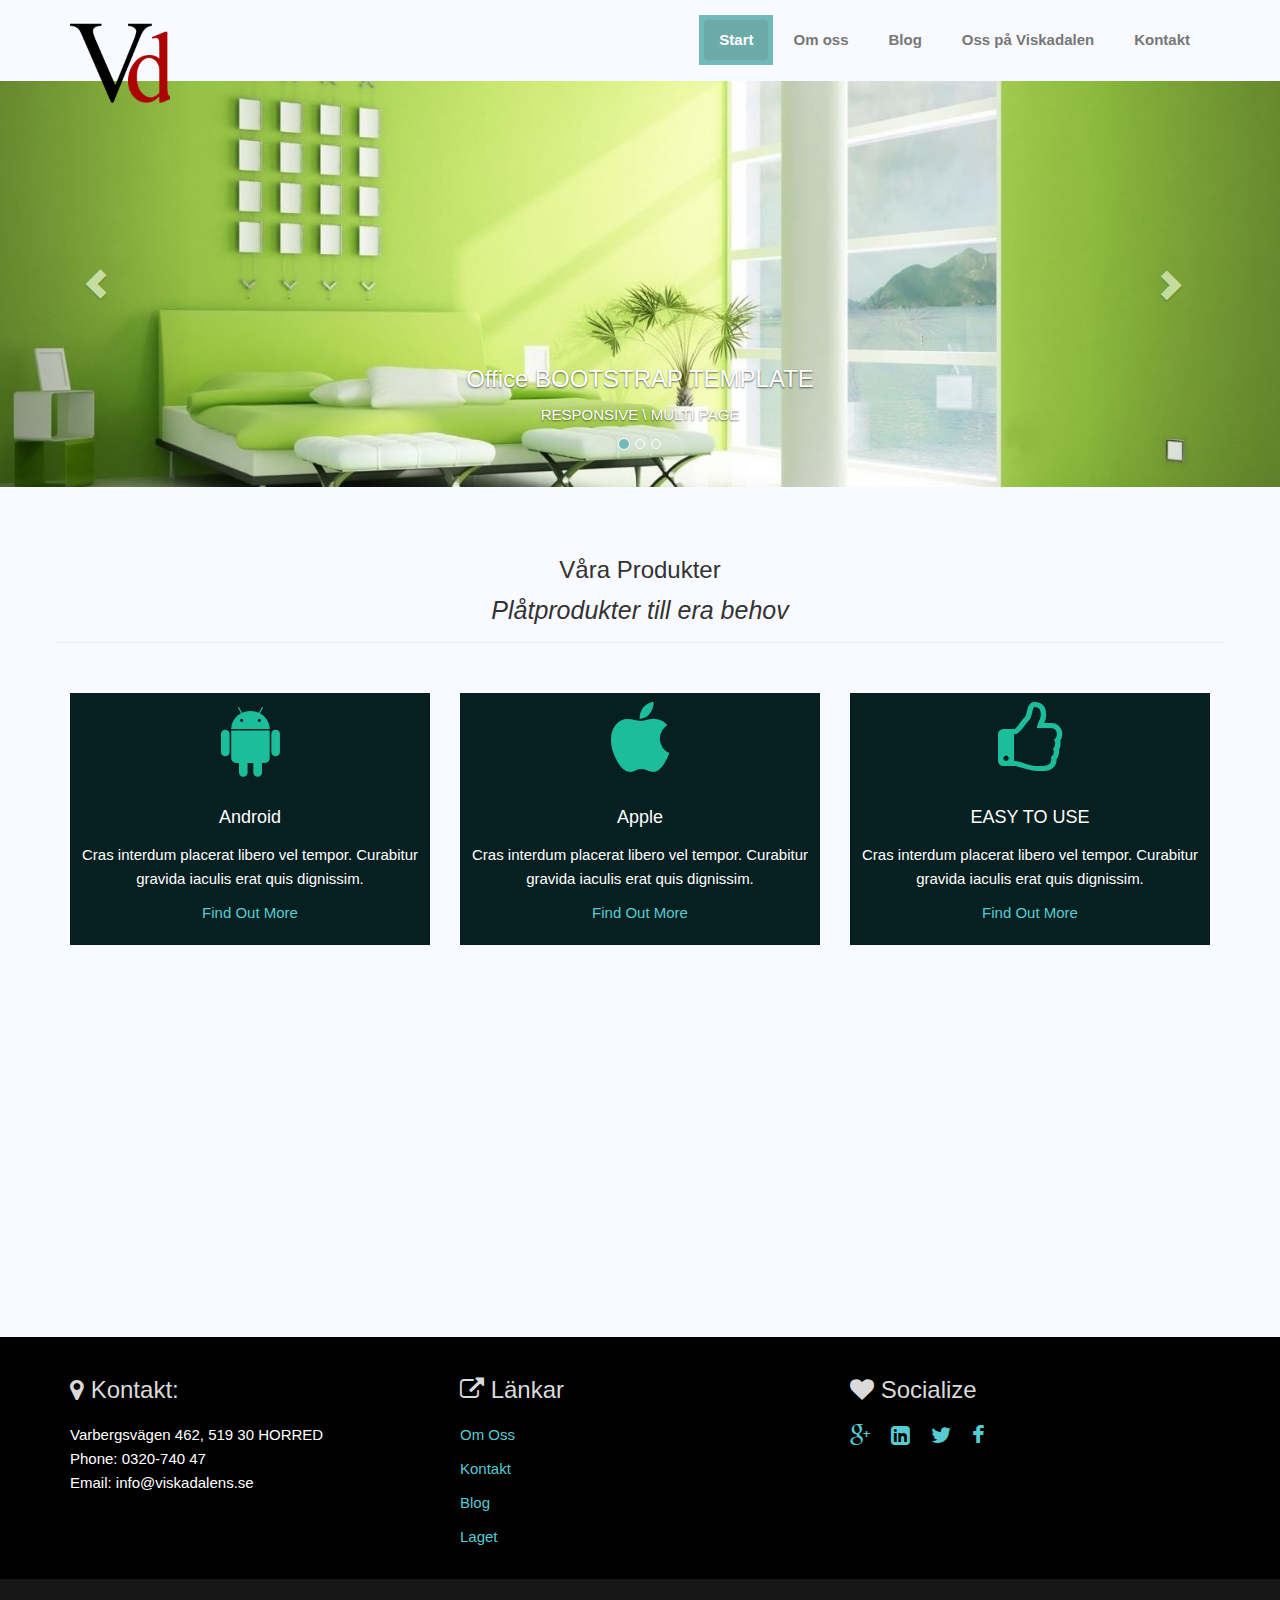
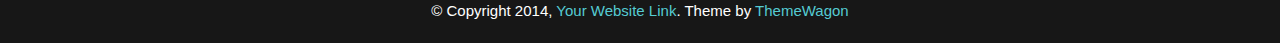
==== index.html @ 2bd148b7 "Slider jpg>png" ====
<!doctype html>
<html lang="en">
    <head>

        <!-- meta data & title -->
        <meta charset="utf-8">
        <title>Office</title>
        <meta name="viewport" content="width=device-width, initial-scale=1.0">
        <meta name="description" content="">
        <meta name="author" content="">

        <!-- Favicon and touch icons -->
        <link rel="shortcut icon" href="assets/ico/favicon.ico">
        <link rel="apple-touch-icon-precomposed" sizes="144x144" href="assets/ico/apple-touch-icon-144-precomposed.png">
        <link rel="apple-touch-icon-precomposed" sizes="114x114" href="assets/ico/apple-touch-icon-114-precomposed.png">
        <link rel="apple-touch-icon-precomposed" sizes="72x72" href="assets/ico/apple-touch-icon-72-precomposed.png">
        <link rel="apple-touch-icon-precomposed" href="assets/ico/apple-touch-icon-57-precomposed.png">

        <!-- CSS -->
        <link rel="stylesheet" href="http://fonts.googleapis.com/css?family=Open+Sans:400,300">
        <link href='http://fonts.googleapis.com/css?family=PT+Sans' rel='stylesheet' type='text/css'>
        <link href="http://fonts.googleapis.com/css?family=Raleway" rel="stylesheet" type="text/css">
        <link rel="stylesheet" href="assets/bootstrap/css/bootstrap.css">
        <link rel="stylesheet" href="assets/css/font-awesome.min.css">
        <link rel="stylesheet" href="assets/css/animate.min.css">
        <link rel="stylesheet" href="assets/css/style.css">
        
    </head>
  <body>

    <!-- Header -->
        
    <nav id="navbar-section" class="navbar navbar-default navbar-static-top navbar-sticky" role="navigation">
        <div class="container">
        
            <div class="navbar-header">
                <button type="button" class="navbar-toggle" data-toggle="collapse" data-target=".navbar-responsive-collapse">
                    <span class="sr-only">Toggle navigation</span>
                    <span class="icon-bar"></span>
                    <span class="icon-bar"></span>
                    <span class="icon-bar"></span>
                </button>

                <a class="navbar-brand wow fadeInDownBig" href="index.html"><img class="office-logo" src="assets/img/slider/Vd.png" width="150" alt="Office"></a>      
            </div>
        
            <div id="navbar-spy" class="collapse navbar-collapse navbar-responsive-collapse">
                <ul class="nav navbar-nav pull-right">
                    <li class="active">
                        <a href="index.html">Start</a>
                    </li>
                    <li>
                        <a href="about.html">Om oss</a>
                    </li>
                    <li>
                        <a href="blog.html">Blog</a>
                    </li>
                    <li>
                        <a href="team.html">Oss på Viskadalen</a>
                    </li>
                    <li>
                        <a href="contact.html"><span>Kontakt</span></a>
                    </li>
                </ul>         
            </div>
        </div>
    </nav>

    <!-- End Header -->


    <!-- Begin #carousel-section -->
    <section id="carousel-section" class="section-global-wrapper"> 
        <div class="container-fluid-kamn">
            <div class="row">
                <div id="carousel-1" class="carousel slide" data-ride="carousel">

                    <!-- Indicators -->
                    <ol class="carousel-indicators visible-lg">
                        <li data-target="#carousel-1" data-slide-to="0" class="active"></li>
                        <li data-target="#carousel-1" data-slide-to="1"></li>
                        <li data-target="#carousel-1" data-slide-to="2"></li>
                    </ol>
        
                    <!-- Wrapper for slides -->
                    <div class="carousel-inner" role="listbox">
                        <!-- Begin Slide 1 -->
                        <div class="item active">
                            <img src="assets/img/slider/slide5.jpg" height="400" alt="Image of first carousel">
                            <div class="carousel-caption">
                                <h3 class="carousel-title hidden-xs">Office BOOTSTRAP TEMPLATE</h3>
                                <p class="carousel-body">RESPONSIVE \ MULTI PAGE</p>
                            </div>
                        </div>
                        <!-- End Slide 1 -->

                        <!-- Begin Slide 2 -->
                        <div class="item">
                            <img src="assets/img/slider/slide10.png" height="400" alt="Image of second carousel">
                            <div class="carousel-caption">
                                <h3 class="carousel-title hidden-xs">EASY TO CUSTOMIZE</h3>
                                <p class="carousel-body">BEAUTIFUL \ CLEAN \ MINIMAL</p>
                            </div>
                        </div>
                        <!-- End Slide 2 -->

                        <!-- Begin Slide 3 -->
                        <div class="item">
                            <img src="assets/img/slider/slide2.jpg" height="400" alt="Image of third carousel">
                            <div class="carousel-caption">
                                <h3 class="carousel-title hidden-xs">MULTI-PURPOSE TEMPLATE</h3>
                                <p class="carousel-body">PORTFOLIO \ CORPORATE \ CREATIVE</p>
                            </div>
                        </div>
                        <!-- End Slide 3 -->
                    </div>
        
                    <!-- Controls -->
                    <a class="left carousel-control" href="#carousel-1" data-slide="prev">
                        <span class="glyphicon glyphicon-chevron-left"></span>
                    </a>
                    <a class="right carousel-control" href="#carousel-1" data-slide="next">
                        <span class="glyphicon glyphicon-chevron-right"></span>
                    </a>
                </div>
            </div>
        </div>
    </section>
    <!-- End #carousel-section -->


    <!-- Begin #services-section -->
    <section id="services" class="services-section section-global-wrapper">
        <div class="container">
            <div class="row">
                <div class="services-header">
                    <h3 class="services-header-title">Våra Produkter</h3>
                    <p class="services-header-body"><em> Plåtprodukter till era behov </em>  </p><hr>
                </div>
            </div>
      
            <!-- Begin Services Row 1 -->
            <div class="row services-row services-row-head services-row-1">
                <div class="col-lg-4 col-md-4 col-sm-4 col-xs-12">
                    <div class="services-group wow animated fadeInLeft" data-wow-offset="40">
                        <p class="services-icon"><span class="fa fa-android fa-5x"></span></p>
                        <h4 class="services-title">Android</h4>
                        <p class="services-body">Cras interdum placerat libero vel tempor. Curabitur gravida iaculis erat quis dignissim.</p>
                        <p class="services-more"><a href="#">Find Out More</a></p>
                    </div>
                </div>
        
                <div class="col-lg-4 col-md-4 col-sm-4 col-xs-12">
                    <div class="services-group wow animated zoomIn" data-wow-offset="40">
                        <p class="services-icon"><i class="fa fa-apple fa-5x"></i></p>
                        <h4 class="services-title">Apple</h4>
                        <p class="services-body">Cras interdum placerat libero vel tempor. Curabitur gravida iaculis erat quis dignissim.</p>
                        <p class="services-more"><a href="#">Find Out More</a></p>
                    </div>
                </div>
        
                <div class="col-lg-4 col-md-4 col-sm-4 col-xs-12">
                    <div class="services-group wow animated fadeInRight" data-wow-offset="40">
                        <p class="services-icon"><i class="fa fa-thumbs-o-up fa-5x"></i></p>
                        <h4 class="services-title">EASY TO USE</h4>
                        <p class="services-body">Cras interdum placerat libero vel tempor. Curabitur gravida iaculis erat quis dignissim.</p>
                        <p class="services-more"><a href="#">Find Out More</a></p>
                    </div>        
                </div>
            </div>
            <!-- End Serivces Row 1 -->
      
            <!-- Begin Services Row 2 -->
            <div class="row services-row services-row-tail services-row-2">
                <div class="col-lg-4 col-md-4 col-sm-4 col-xs-12">
                    <div class="services-group wow animated fadeInLeft" data-wow-offset="40">
                        <p class="services-icon"><span class="fa fa-windows fa-5x"></span></p>
                        <h4 class="services-title">Windows</h4>
                        <p class="services-body">Cras interdum placerat libero vel tempor. Curabitur gravida iaculis erat quis dignissim.</p>
                        <p class="services-more"><a href="#">Find Out More</a></p>
                    </div>
                </div>
        
                <div class="col-lg-4 col-md-4 col-sm-4 col-xs-12">
                    <div class="services-group wow animated zoomIn" data-wow-offset="40">
                        <p class="services-icon"><i class="fa fa-eye fa-5x"></i></p>
                        <h4 class="services-title">RETINA READY</h4>
                        <p class="services-body">Cras interdum placerat libero vel tempor. Curabitur gravida iaculis erat quis dignissim.</p>
                        <p class="services-more"><a href="#">Find Out More</a></p>
                    </div>
                </div>
        
                <div class="col-lg-4 col-md-4 col-sm-4 col-xs-12">
                    <div class="services-group wow animated fadeInRight" data-wow-offset="40">
                        <p class="services-icon"><i class="fa fa-cube fa-5x"></i></p>
                        <h4 class="services-title">Cubic</h4>
                        <p class="services-body">Cras interdum placerat libero vel tempor. Curabitur gravida iaculis erat quis dignissim.</p>
                        <p class="services-more"><a href="#">Find Out More</a></p>
                    </div>
                </div>
            </div>
            <!-- End Serivces Row 2 -->
    
        </div>      
    </section>
    <!-- End #services-section -->


    <!-- Footer -->
    <footer> 
        <div class="container">
            <div class="row">
                <div class="col-md-4">
                    <h3><i class="fa fa-map-marker"></i> Kontakt:</h3>
                    <p class="footer-contact">
                        Varbergsvägen 462, 519 30 HORRED<br>
                        Phone: 0320-740 47<br>
                        Email: info@viskadalens.se<br>
                    </p>
                </div>
                <div class="col-md-4">
                    <h3><i class="fa fa-external-link"></i> Länkar</h3>
                    <p> <a href="about.html"> Om Oss</a></p>
                    <p> <a href="contact.html"> Kontakt</a></p>
                    <p> <a href="blog.html"> Blog</a></p>
                    <p> <a href="team.html"> Laget</a></p> 
                </div>
              <div class="col-md-4">
                <h3><i class="fa fa-heart"></i> Socialize</h3>
                <div id="social-icons">
                    <a href="#" class="btn-group google-plus">
                        <i class="fa fa-google-plus"></i>
                    </a>
                      <a href="#" class="btn-group linkedin">
                        <i class="fa fa-linkedin-square"></i>
                    </a>
                      <a href="#" class="btn-group twitter">
                        <i class="fa fa-twitter"></i>
                    </a>
                      <a href="https://www.facebook.com/Viskadalensproduktion/" class="btn-group facebook">
                        <i class="fa fa-facebook"></i>
                    </a>
                </div>
              </div>    
        </div>
      </div>
    </footer>

    
    <div class="copyright text center">
        <p>&copy; Copyright 2014, <a href="#">Your Website Link</a>. Theme by <a href="https://themewagon.com/" target="_blank">ThemeWagon</a></p>
    </div>

    
    <script type="text/javascript" src="js/jquery-1.10.2.min.js"></script>
    <script src="assets/bootstrap/js/bootstrap.min.js"></script>
    <script src="js/wow.min.js"></script>
    <script>
      new WOW().init();
    </script>
  </body>
</html>
---- assets/css/style.css ----
/*
Theme Name:Office
Theme URI:http://ThemeWagon.com/
Author:ThemeWagon
Author URI:http://ThemeWagon.com/
Description:Creative is a single page html template based on bootstrap 3
Version:1.0.0
License:GNU General Public License v2 or later
License URI:http://www.gnu.org/licenses/gpl-2.0.html
*/

 /*
* ==========================================================================
* Global
* ==========================================================================
*/
.btn-primary{
  margin-left: 20px;
}
.blog-title{
  color: #385A30;
  font-family: "Lato";
  font-variant: small-caps;
}

 .main-content{
    margin-top: 20px;
    padding-bottom: 50px;
    text-align: left;
}

.section-global-wrapper {
  position: relative;
}
.section-global-wrapper:before,
.section-global-wrapper:after {
  content: " ";
  display: table;
}
.section-global-wrapper:after {
  clear: both;
}
.container-fluid-kamn {
  margin-right: auto;
  margin-left: auto;
  padding-left: 15px;
  padding-right: 15px;
}
.container-kamn {
  margin-right: auto;
  margin-left: auto;
}


@media (min-width: 1068px) and (max-width: 1400px) { 
 .post-sidebar{
    margin-top: 15px;
    border:1px solid #DDD;
    padding: 5px;
  }
 
}
@media (min-width: 750px) and (max-width: 1060px) { 
 .post-sidebar{
    width:204px;
    margin-top: 15px;
    border:1px solid #DDD;
    padding: 5px;
    float: right;

 }
}
.tales {
  width: 100%;
}
.blog-post{
 margin-bottom: 30px;   
}
.blog-image{
    margin-bottom: 20px;
}
.carousel-inner{
  width:100%;
  max-height: 500px !important;
}
.post-sidebar{
    margin-top: 15px;
    border:1px solid #DDD;
    padding: 5px;
  

 }
.form-group{
    
    padding:20px;
}
ul li{
    list-style: none;
}
h3.col-xs-12{
    margin-top: -20px;

}
.content-space{
    margin-top: 40px;
}
.center{
    text-align: center;
}
.block-author{
    color: #D7002E;
}

.btn-info{
float: right;
}


.icon-space{
    display: inline-block;
    padding:10px;
}
.current span{
    color:#55CBD2;

}


.title-text{
  font-family: 'Raleway', sans-serif;  
  letter-spacing: .2px;
  font-size: 40px;
}
.img-pad{
    padding-right: 23px;
}
.main-content{
    margin-top: 80px;
}



.white-text{
    font-style: italic;
    color: white;
}

body {
    font-size: 15px;
    line-height: 24px;
    background:#F8FAFF;
   
}

a {
    color: #55CBD2;
    text-decoration: none;
    -o-transition: all .3s;
    -moz-transition: all .3s;
    -webkit-transition: all .3s;
    -ms-transition: all .3s;
}

a:hover { color: #888; text-decoration: none; }

strong { font-weight: bold; }

address {
    margin-top: 28px;
    }


@media (min-width: 50px) and (max-width: 988px) { 
 
 address {
    margin-top: 28px;
    margin-left: 21px;
    }
 
}
@media (min-width: 988px) and (max-width: 1200px) { 
 
 address {
    margin-top: 28px;
    margin-left: -58px;
    }
 
}
/*
* ==========================================================================
* Nav Pills
* ==========================================================================
*/
.nav-pills > li.selected > a,
.nav-pills > li.selected > a:hover,
.nav-pills > li.selected > a:focus {
  color: #ffffff;
  background-color: #1bbd9b;
}
/*
* ==========================================================================
* Pills Centered
* ==========================================================================
*/
.nav-pills-centered > .nav-pills {
  text-align: center;
}
.nav-pills-centered > .nav-pills > li {
  float: none;
  display: inline;
}
.nav-pills-centered > .nav-pills > li > a,
.nav-pills-centered > .nav-pills > li > span {
  display: inline-block;
  padding: 5px 14px;
}
.nav-pills-centered > .nav-pills > li > a.active,
.nav-pills-centered > .nav-pills > li > span.active,
.nav-pills-centered > .nav-pills > li > a.selected,
.nav-pills-centered > .nav-pills > li > span.selected {
  color: #ffffff;
  background-color: #1bbd9b;
}
/*
* ==========================================================================
* Navbar
* ==========================================================================
*/
.active{
  background:#74B9B9 !important;
  color: white;
}
.navbar {
  font-weight: bold;
  padding-top: 15px;
  padding-bottom: 15px;
  margin-bottom: 0;
}
/*
* ==========================================================================
* Navbar Nav Links
* ==========================================================================
*/
.navbar-nav > li > a {
  padding: 10px 15px;
  margin: 5px 5px;
  border-radius: 4px;
}
/*
* ==========================================================================
* Brand / Project Name
* ==========================================================================
*/
.navbar-brand {  
  z-index: 9999px;
  font-family: 'Lato', Arial, Helvetica, sans-serif;
  font-size: 28px;
  font-weight: 700;
  letter-spacing: 2px;
  padding-top: 0px;
}
.side-left{
  background:#528C7C;
  box-shadow: 3px grey;
  color: white;
  padding: 30px;
  letter-spacing: .9px;
}
@media (min-width: 800px){ 
 
    .side-left{
  height: 1248px;
}
 }

.banner-text{
    font-family: 'Raleway', sans-serif;
    color:white;
    font-size: 50px;

    }

#banners{
    
    margin-top: 30px;
    margin-bottom: 10px;
}
#banner-home{
    background-image:url('../img/slider/1.jpg');
    height:350px;
    margin-bottom: 30px;
    padding-top: 120px;
}

@media (min-width: 100px) and (max-width: 800px) { 
 
    #banner-home{
    background-image:url('../img/slider/1.jpg');
    height:450px;
    margin-bottom: 30px;
    }
 }
#banner{
    margin-top:0px;
}


.header h1 {
    float: left;
    margin: 0;
    text-align: left;
}
.header a.brand {

    font-family: 'PT Sans', sans-serif;
    font-size: 40px;
    margin-top:5px;
    display: inline-block;
    width: 270px;
    height: 96px;
    padding: 30px 10px;
    /*background: url(../img/logo.png) 20px center no-repeat; */
}
@media (min-width: 50px) and (max-width: 768px) { 
        .header a.brand {
        width: 170px;
        margin-top:-41px;
        margin-top: -41px;
        position: absolute;
        font-size: 37px;
     } 
 }  

.paragraph-text{
    text-align: justify;
    letter-spacing:1px;
    font-size: 16px;
    font-family: 'Arial', sans-serif;
    line-height: 24px;
}
.left2{
    text-align: left;
    letter-spacing:.7px;
    font-size: 13px;
    color: #71d7c2;
}

.spacing{
    margin-bottom: 80px;
}

.sidebar-right{
    font-size: 13px;
    font-weight: bold;
    color:#84d7bd;
}

.featured-img{
    padding: 0px 15px 15px 0;

}
p.blog-text{   
    font-size: 16px;
    letter-spacing: .1px;
    font-family: 'Arial';
    text-align:justify;
    text-justify:inter-word;
    }

.btn-sm{
    margin-left: 21px;
}

.office-logo {
  width: 100px;
}

@media (max-width: 768px){ 
    .office-logo{
      height: 100px;
      width: 60px;
  }
}

/*
* ==========================================================================
* Feedback Section
* ==========================================================================
*/
.feedback-section {
  padding-bottom: 50px;
}
@media (max-width: 767px) {
  .feedback-section {
    padding-bottom: 40px;
  }
}
.feedback-section .feedback-form .btn-captcha-refresh {
  margin: 0 0 0 25px;
}
.feedback-section .address-section {
  text-align: center;
  padding-top: 50px;
}
@media (max-width: 767px) {
  .feedback-section .address-section {
    padding-top: 40px;
  }
}
.feedback-section .address-section .address-icon {
  color: #1bbd9b;
  font-size: 48px;
  line-height: 48px;
  margin-bottom: 30px;
}
.feedback-section .address-section .address-title {
  margin-bottom: 15px;
}
.feedback-section .address-section .address-desc {
  margin-bottom: 30px;
}

/*
* ==========================================================================
* Services Section
* ==========================================================================
*/
.services-section {
  text-align: center;
  padding-top: 50px;
  padding-bottom: 50px;
}
.services-section .services-header {
  margin-bottom: 50px;
  font-size: 25px;
}
.services-section .services-header .services-header-title {
  margin-bottom: 15px;
}
.services-section .services-row-tail {
  margin-top: 50px;
}
.services-section .services-icon {
  color: #1bbd9b;
  margin-bottom: 30px;
}
.services-section .services-title {
  margin-bottom: 15px;
}
.services-section .services-desc {
  margin-bottom: 30px;
}
@media (max-width: 767px) {
  .services-section {
    padding-top: 40px;
    padding-bottom: 40px;
  }
  .services-section .services-group {
    margin-bottom: 50px;
  }
  .services-section .services-row-tail {
    margin-top: 0;
  }
}
.services-icon .fa:hover{
    padding: 0 10px 0 10px;
    color: white;
    background: #1BBD9B;
    border-radius: 3px; 
    transition:.4s;  
}
.services-group{
  padding: 10px;
  background:#061F20;
  color: white;
}
.service-icon{
  color: white;
}


/* ----- Footer ----- */
.footer-widget{
    color:white;
    margin-top: 55px;
}


footer .widget h4 {
    margin-top: 20px;
    font-family: 'Droid Sans', Helvetica, Arial, sans-serif;
    font-size: 14px;
    text-transform: uppercase;
    text-shadow: 0 1px 0 rgba(255,255,255,.7);
}

footer .widget p {
    line-height: 24px;
}

footer .widget i {
    padding-right: 7px;
}
footer{
   margin-top:40px;
   padding: 20px; 
   background: black;
}

footer h3 {
    color: #dadada;
    margin-bottom: 20px;
}

.footer-contact{
    color: white;
}


/*Social Buttons */
#social-icons{
  font-size: 22px;
}

#social-icons .btn-group {
    color: #55CBD2;
    margin-right: 15px;
}
#social-icons .btn-group:hover {
    color: #ffffff;
}

.copyright {
    color: #fff;
    padding: 20px 0px 10px 0px;
    background-color: rgb(23, 23, 23);
}

/*
* ==========================================================================
* Custom Sidebar Widgets
* ==========================================================================
*/



#custom-search-input {
        margin:0;
        margin-top: 10px;
        padding: 0;
    }
 
    #custom-search-input .search-query {
        padding-right: 3px;
        padding-right: 4px \9;
        padding-left: 3px;
        padding-left: 4px \9;
        /* IE7-8 doesn't have border-radius, so don't indent the padding */
 
        margin-bottom: 0;
        -webkit-border-radius: 3px;
        -moz-border-radius: 3px;
        border-radius: 3px;
    }
 
    #custom-search-input button {
        border: 0;
        background: none;
        /** belows styles are working good */
        padding: 2px 5px;
        margin-top: 2px;
        position: relative;
        left: -28px;
        /* IE7-8 doesn't have border-radius, so don't indent the padding */
        margin-bottom: 0;
        -webkit-border-radius: 3px;
        -moz-border-radius: 3px;
        border-radius: 3px;
        color:#D9230F;
    }
 
    .search-query:focus + button {
        z-index: 3;   
    }

   
    /*
* ==========================================================================
* Image Card
* ==========================================================================
*/
    .panel{
        margin-top: 30px;
    }
    .lib-panel img {
    width: 100%;
    background-color: transparent;
}

.lib-panel .row,
.lib-panel .col-md-6 {
    padding: 0;
    background-color: #FFFFFF;
}


.lib-panel .lib-row {
    padding: 0 20px 0 20px;
}

.lib-panel .lib-row.lib-header {
    background-color: #FCFFCF;
    font-size: 25px;
    padding: 15px 20px 0 20px;
}

.lib-panel .lib-row.lib-header .lib-header-seperator {
    height: 2px;
    width: 26px;
    background-color: #d9d9d9;
    margin: 7px 0 7px 0;
}

.lib-panel .lib-row.lib-desc {
    position: relative;
    height: 100%;
    display: block;
    font-size: 13px;
}
.lib-panel .lib-row.lib-desc a{
    position: absolute;
    width: 100%;
    bottom: 10px;
    left: 20px;
}

.row-margin-bottom {
    margin-bottom: 20px;
}

.box-shadow {
    -webkit-box-shadow: 0 0 10px 0 rgba(0,0,0,.10);
    box-shadow: 0 0 10px 0 rgba(0,0,0,.10);
}

.no-padding {
    padding: 0;
}
.lib-header{
    font-family: 'lato' ;
    font-style: normal;
}

/*
* ==========================================================================
* Blockquote
* ==========================================================================
*/

.glyphicon-lg{font-size:3em}
.blockquote-box{border-right:5px solid #E6E6E6;margin-bottom:25px}
.blockquote-box .square{width:100px;min-height:50px;margin-right:22px;text-align:center!important;background-color:#E6E6E6;padding:20px 0}
.blockquote-box.blockquote-primary{border-color:#357EBD}
.blockquote-box.blockquote-primary .square{background-color:#428BCA;color:#FFF}
.blockquote-box.blockquote-success{border-color:#4CAE4C}
.blockquote-box.blockquote-success .square{background-color:#5CB85C;color:#FFF}
.blockquote-box.blockquote-info{border-color:#46B8DA}
.blockquote-box.blockquote-info .square{background-color:#5BC0DE;color:#FFF}
.blockquote-box.blockquote-warning{border-color:#EEA236}
.blockquote-box.blockquote-warning .square{background-color:#F0AD4E;color:#FFF}
.blockquote-box.blockquote-danger{border-color:#D43F3A}
.blockquote-box.blockquote-danger .square{background-color:#D9534F;color:#FFF}

/*
* ==========================================================================
* Portfolio
* ==========================================================================
*/
.panel-image {
    position: relative;   
}
.panel-image img.panel-image-preview {
    width: 100%;
    border-radius: 4px 4px 0px 0px;
}

.panel-image label {
    display: block;
    position: absolute;
    top: 0px;
    left: 0px;
    height: 100%;
    width: 100%;
}

.panel-heading ~ .panel-image img.panel-image-preview {
    border-radius: 0px;
}

.panel-body {
   overflow: hidden;
}

.panel-image ~ input[type=checkbox] {
    position:absolute;
    top:- 30px;
    z-index: -1;   
}

.panel-image ~ input[type=checkbox] ~ .panel-body {
    height: 0px;
    padding: 0px;
}

.panel-image ~ input[type=checkbox]:checked ~ .panel-body {
    height: auto;
    padding: 15px;
}

.panel-image ~ .panel-footer a {
    padding: 0px 10px;
    font-size: 1.3em;
    color: rgb(100, 100, 100);
}
/*
* ==========================================================================
* Optional Carousel
* ==========================================================================
*/
.carousel-caption .carousel-title {
  color: #ffffff;
}
@media (min-width: 768px) and (max-width: 1199px) {
  .carousel-caption {
    font-size: 12px;
    padding-bottom: 0px;
    bottom: 2px;
  }
  .carousel-caption .carousel-title {
    font-size: 18px;
  }
}
@media (max-width: 767px) {
  .carousel-caption {
    font-size: 11px;
    padding-bottom: 0;
    bottom: 0;
  }
  .carousel-caption .carousel-title {
    font-size: 14px;
  }
}
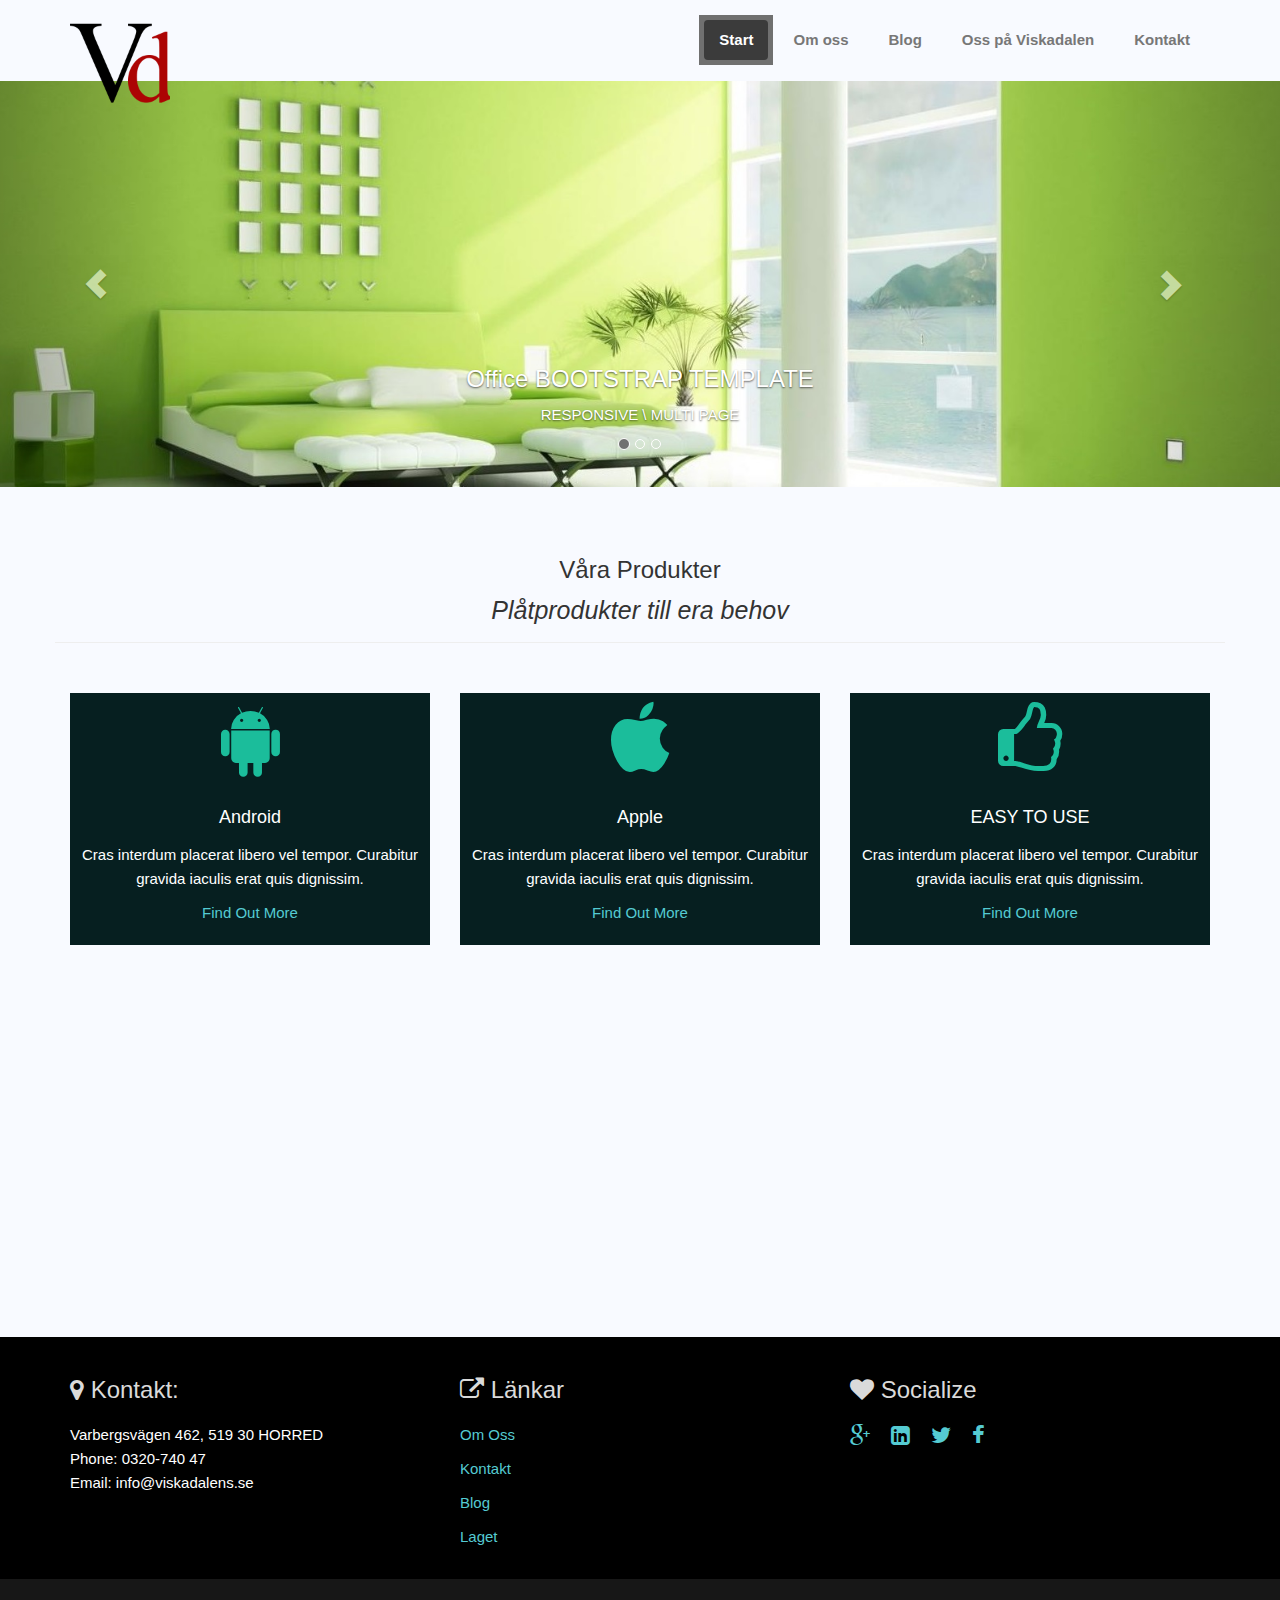
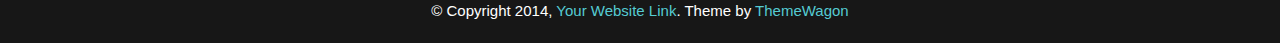
==== commit b3bc8d02: "Slidetest 30/7-1" ====
--- a/index.html
+++ b/index.html
@@ -96,7 +96,7 @@
 
                         <!-- Begin Slide 2 -->
                         <div class="item">
-                            <img src="assets/img/slider/slide10.png" height="400" alt="Image of second carousel">
+                            <img src="assets/img/slider/slide10.jpg" height="400" alt="Image of second carousel">
                             <div class="carousel-caption">
                                 <h3 class="carousel-title hidden-xs">EASY TO CUSTOMIZE</h3>
                                 <p class="carousel-body">BEAUTIFUL \ CLEAN \ MINIMAL</p>
--- a/assets/css/style.css
+++ b/assets/css/style.css
@@ -228,7 +228,7 @@
 * ==========================================================================
 */
 .active{
-  background:#74B9B9 !important;
+  background:#707070 !important;
   color: white;
 }
 .navbar {
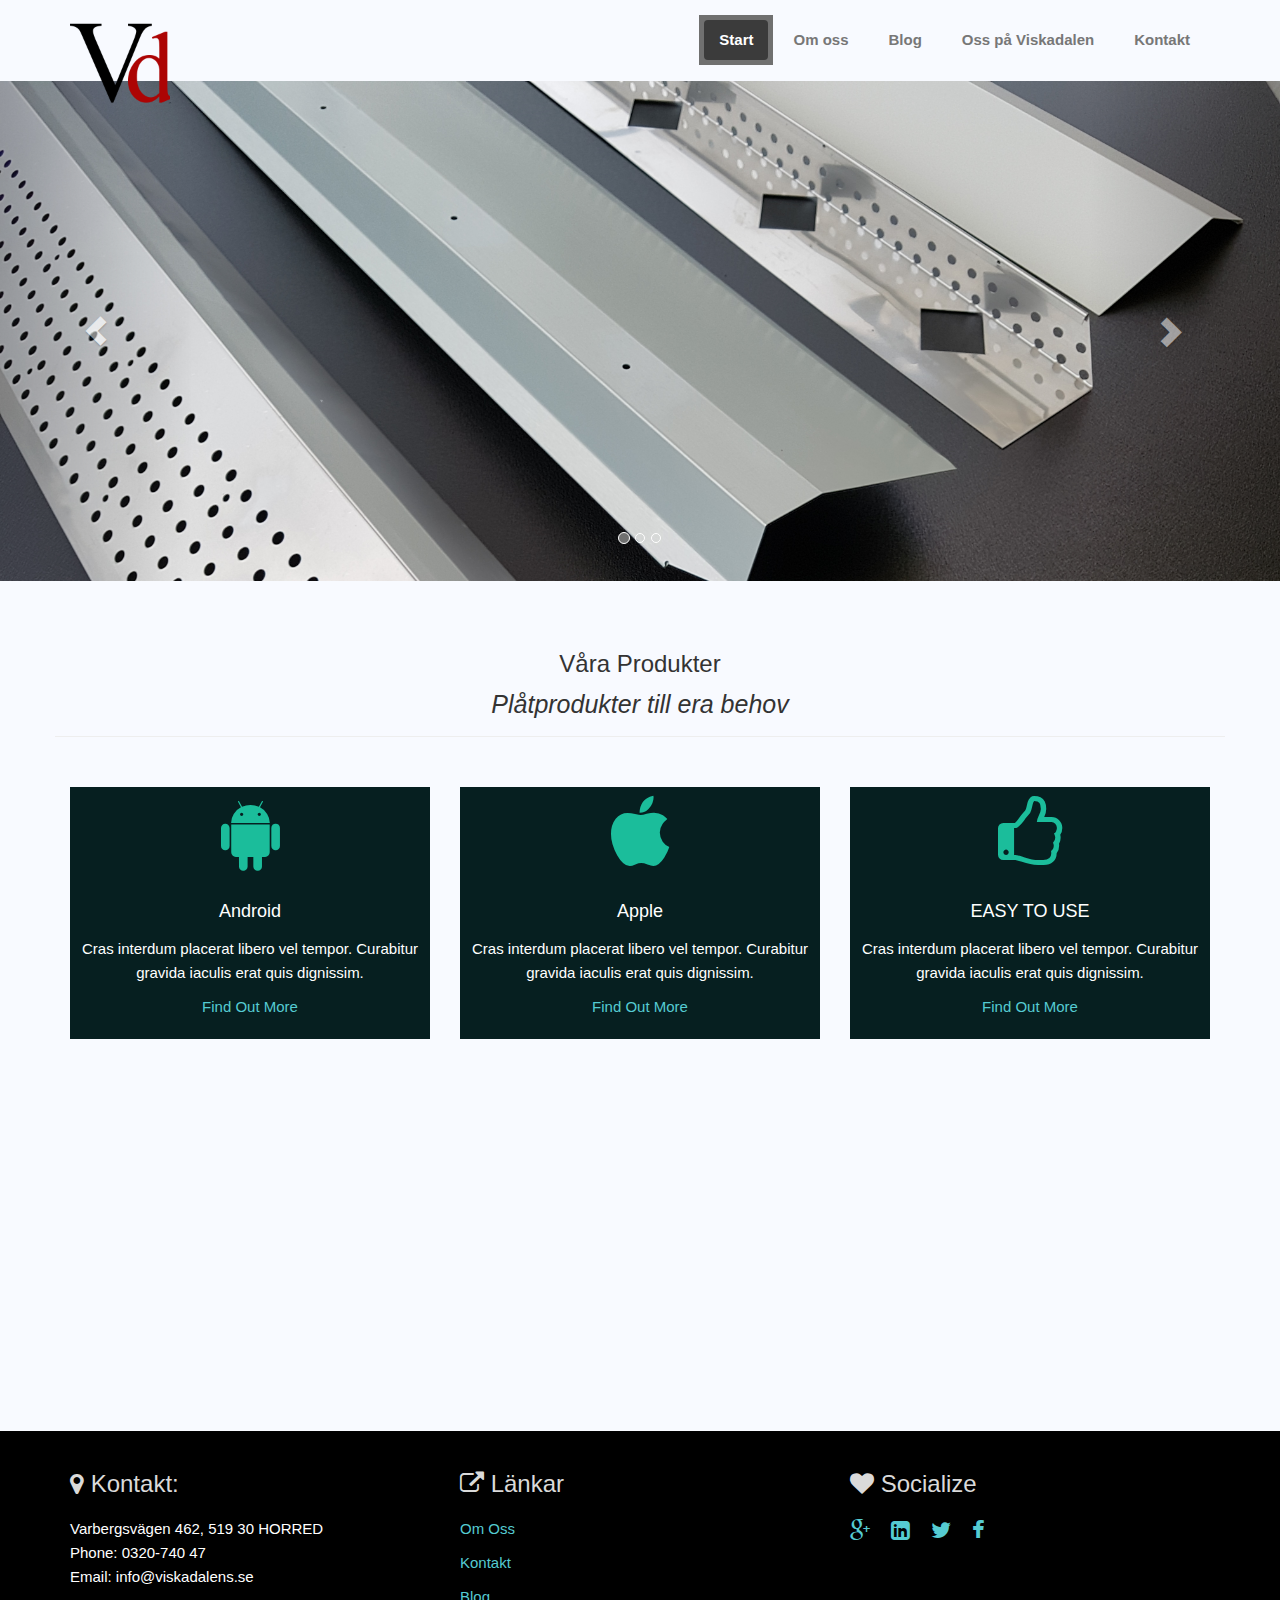
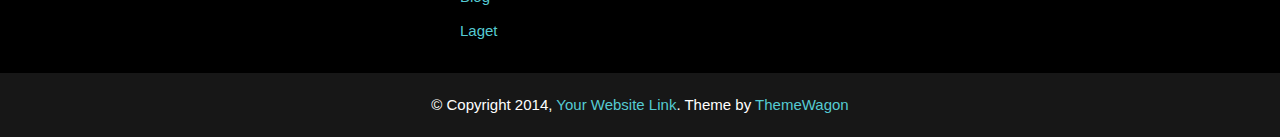
==== commit 5005c8e9: "bilder tillagda" ====
--- a/index.html
+++ b/index.html
@@ -86,7 +86,7 @@
                     <div class="carousel-inner" role="listbox">
                         <!-- Begin Slide 1 -->
                         <div class="item active">
-                            <img src="assets/img/slider/slide5.jpg" height="400" alt="Image of first carousel">
+                            <img src="assets/img/slider/slide11.jpg" height="400" alt="Image of first carousel">
                             <div class="carousel-caption">
                                 <h3 class="carousel-title hidden-xs">Office BOOTSTRAP TEMPLATE</h3>
                                 <p class="carousel-body">RESPONSIVE \ MULTI PAGE</p>
@@ -106,7 +106,7 @@
 
                         <!-- Begin Slide 3 -->
                         <div class="item">
-                            <img src="assets/img/slider/slide2.jpg" height="400" alt="Image of third carousel">
+                            <img src="assets/img/slider/slide12.jpg" height="400" alt="Image of third carousel">
                             <div class="carousel-caption">
                                 <h3 class="carousel-title hidden-xs">MULTI-PURPOSE TEMPLATE</h3>
                                 <p class="carousel-body">PORTFOLIO \ CORPORATE \ CREATIVE</p>
